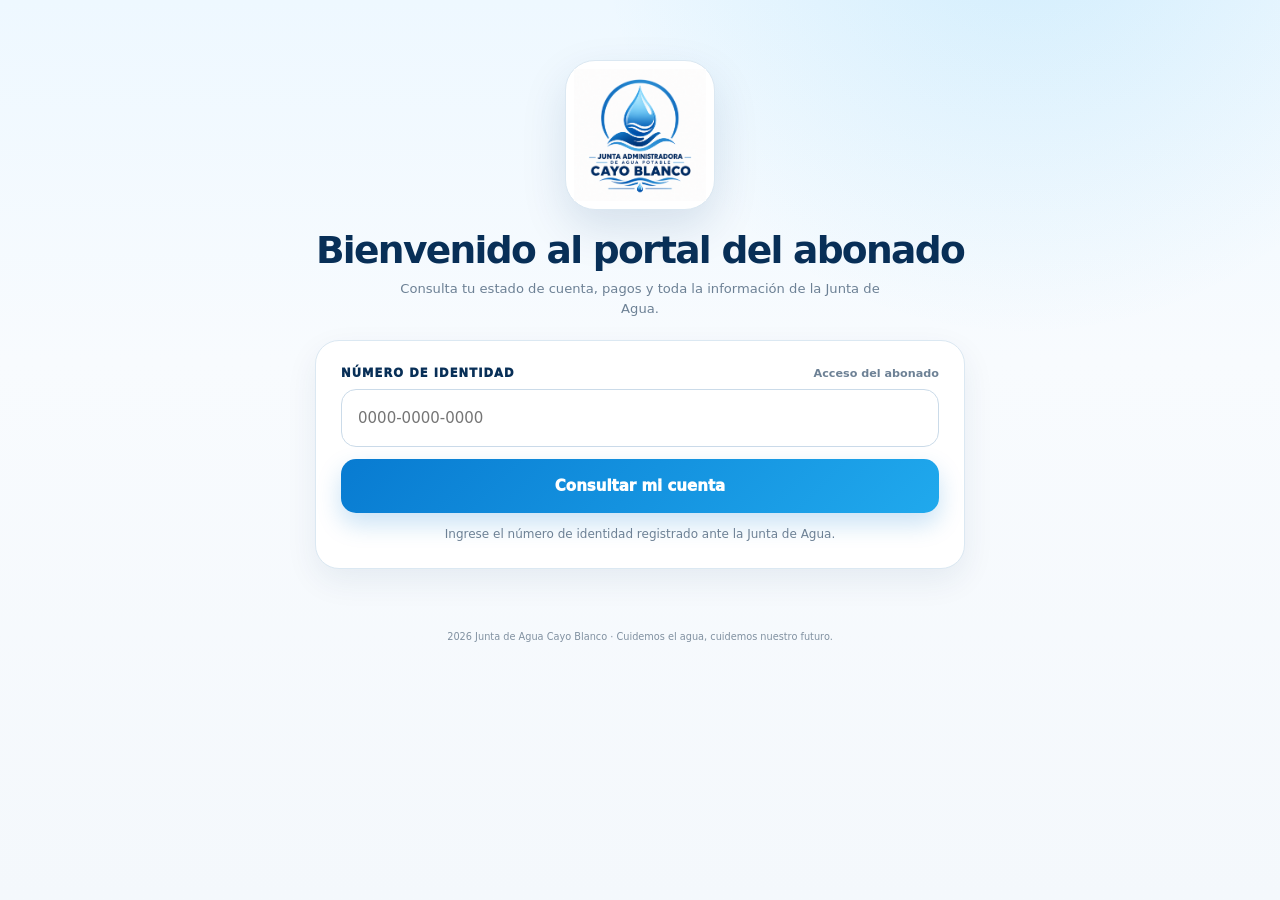
==== index.html @ d53800d5 "Update index.html" ====
<!DOCTYPE html>
<html lang="es">
<head>
<meta charset="UTF-8">
<meta name="viewport" content="width=device-width, initial-scale=1.0">
<title>Junta de Agua Cayo Blanco | Bienvenido al portal del Abonado</title>
  <link rel="icon" type="image/png" href="./favicon-cayo-blanco.png">
<meta name="description" content="Portal del abonado de la Junta de Agua Cayo Blanco">

<link rel="stylesheet" href="styles.css">
</head>
<body>
<div id="menuBackdrop" class="menu-backdrop"></div>
<div class="app">
<aside id="sidebar" class="sidebar">
  <div class="brand">
    <div class="logo"><img src="LOGO.png" alt="Junta de Agua Cayo Blanco"></div>
    <div><strong>JUNTA DE AGUA<br>CAYO BLANCO</strong><small>Portal del Abonado</small></div>
  </div>
  <nav class="nav" aria-label="Navegación">
    <button data-target="inicio" class="active"><span class="nav-icon">🏠</span>Inicio</button>
    <button data-target="pagos"><span class="nav-icon">💧</span>Estado de Cuenta</button>
    <button data-target="comunicados"><span class="nav-icon">📢</span>Comunicados</button>
    <button data-target="suministro"><span class="nav-icon">🚰</span>Suministro</button>
    <button data-target="cortes"><span class="nav-icon">🚱</span>Cortes</button>
    <button data-target="reuniones"><span class="nav-icon">👥</span>Reuniones</button>
    <button data-target="consejos"><span class="nav-icon">💧</span>Consejos</button>
    <button data-target="contactos"><span class="nav-icon">👨‍💻</span>Contactos</button>
  </nav>
  <div class="side-help"><strong>¿Necesitas ayuda?</strong><br>Consulta la información de tu cuenta o comunícate con la Junta de Agua.</div>
  <div class="side-footer">2026 Junta de Agua Cayo Blanco | COA SISTEMS</div>
</aside>

<main class="main">
<div class="content">
  <section id="login" class="login-wrap">
    <div class="login-hero">
      <div class="big-logo"><img src="LOGO.png" alt="Junta Administradora de Agua Potable Cayo Blanco"></div>
      <h1>Bienvenido al portal del abonado</h1>
      <p>Consulta tu estado de cuenta, pagos y toda la información de la Junta de Agua.</p>
    </div>
    <div class="login-card">
      <div class="label"><label for="identidad">Número de identidad</label><span>Acceso del abonado</span></div>
      <input id="identidad" inputmode="tel" autocomplete="off" autocapitalize="off" spellcheck="false" placeholder="0000-0000-0000" maxlength="15">
      <button id="consultar" class="primary" type="button">Consultar mi cuenta</button>
      <div id="loginMsg" class="msg hidden" role="alert"></div>
      <p class="hint">Ingrese el número de identidad registrado ante la Junta de Agua.</p>
    </div>
  </section>

  <section id="panel" class="hidden" aria-live="polite">
  <div class="topbar interior-topbar">
    <button id="menuBtn" class="mobile-menu hidden" aria-label="Mostrar u ocultar menú">☰</button>
    <div class="welcome">
      <img class="header-logo" src="LOGO.png" alt="Junta Administradora de Agua Potable Cayo Blanco">
      <div><h1>Junta de Agua Cayo Blanco</h1><p>Portal del abonado · Información de tu cuenta</p></div>
    </div>
    <button id="salir" class="logout hidden" type="button">Cerrar sesión</button>
  </div>
  <section id="inicio" class="screen active">
    <div class="account">
      <div>
        <div class="profile">
          <div class="avatar">👤</div>
          <div><h2 id="nombre">Abonado</h2><p>Información de tu cuenta</p></div>
        </div>
        <div class="meta">
          <div>Código<strong id="codigo">—</strong></div>
          <div>Identidad<strong id="identidadVista">—</strong></div>
          <div>Dirección<strong id="direccion">—</strong></div>
          <div>Estado<strong><span id="estadoAbonado" class="badge">● ACTIVO</span></strong></div>
        </div>
      </div>
    </div>

    <div class="metrics">
      <div class="metric blue"><div class="icon">💧</div><small>Total pagado</small><strong id="pagadoTotal">L0.00</strong><span id="anioMetric">Este año</span></div>
      <div class="metric green"><div class="icon">🟢</div><small>Mensualidades pagadas</small><strong id="mensualidadesPagadas">L0.00</strong><span id="mesesPagadosTexto">0 meses</span></div>
      <div class="metric orange"><div class="icon">🟠</div><small>Mora pagada</small><strong id="moraPagada">L0.00</strong><span id="mesesMoraTexto">Sin mora</span></div>
      <div class="metric dark"><div class="icon">🔴</div><small>Saldo pendiente</small><strong id="deuda">L0.00</strong><span id="pendienteTexto">Estás al día</span></div>
    </div>

    <div id="status" class="status">
      <div class="left"><div class="status-icon">✓</div><div><div class="eyebrow">Estado de tu cuenta</div><h3 id="estado">AL DÍA</h3><div id="estadoMensaje" style="color:var(--muted);font-size:.78rem;margin-top:4px">Gracias por mantenerte al día con tus pagos.</div></div></div>
      <div class="debt"><small>Saldo pendiente</small><div id="deudaGrande" class="amount">L0.00</div></div>
    </div>

    <section class="meeting-summary">
      <div class="summary-head">
        <div class="summary-title"><div class="summary-icon">📅</div><div><h3>Reuniones asistidas</h3><p>Tu asistencia y multas registradas</p></div></div>
        <button class="outline" data-target="reuniones">Ver detalle</button>
      </div>
      <div class="meeting-stats">
        <div class="meeting-stat"><small>Reuniones</small><strong id="reunionesTotal">0</strong></div>
        <div class="meeting-stat attended"><small>Asistidas</small><strong id="reunionesAsistidas">0</strong></div>
        <div class="meeting-stat fine"><small>Multas</small><strong id="reunionesMultas">L 0.00</strong></div>
      </div>
    </section>

    <section id="pagos" class="card pay-card">
      <div class="card-head">
        <div class="card-title"><div class="ico">📅</div><div><h3>Pagos 2026</h3><p>Detalle de tus pagos mensuales</p></div></div>
        <button class="outline" data-target="historial">Ver historial</button>
      </div>
      <div class="card-body">
        <div id="monthGrid" class="month-grid"></div>
        <div class="legend">
          <span><i style="background:var(--green)"></i>Pagado</span>
          <span><i style="background:var(--orange)"></i>Pagado con mora</span>
          <span><i style="background:var(--red)"></i>Pendiente</span>
          <span><i style="background:var(--gray)"></i>Aún no corresponde</span>
        </div>
      </div>
    </section>

    <section class="quick card">
      <div class="card-head"><div class="card-title"><div class="ico">⚡</div><div><h3>Acciones rápidas</h3><p>Accede directamente a la información</p></div></div></div>
      <div class="card-body"><div class="quick-grid">
        <button data-target="historial"><span class="qico">📋</span>Historial de pagos</button>
        <button data-target="comunicados"><span class="qico">📢</span>Ver comunicados</button>
        <button data-target="suministro"><span class="qico">🚰</span>Próximo suministro</button>
        <button data-target="cortes"><span class="qico">🚱</span>Ver cortes</button>
        <button data-target="reuniones"><span class="qico">👥</span>Próximas reuniones</button>
        <button data-target="trabajo"><span class="qico">🛠️</span>Días de trabajo</button>
        <button data-target="peque"><span class="qico">🏠</span>PEQUE</button>
        <button data-target="contactos"><span class="qico">👨‍💻</span>Contactos</button>
      </div></div>
    </section>

    
  </section>

  <section id="historial" class="screen card section secondary">
    <div class="view-head"><div><h2>Historial de pagos</h2><p>Consulta tus pagos registrados durante el año.</p></div><button class="back-home" data-target="inicio">← Volver al inicio</button></div>
    <div class="card-head"><div class="card-title"><div class="ico">📋</div><div><h3>Historial de pagos</h3><p>Movimientos registrados durante el año</p></div></div></div>
    <div class="card-body"><div id="historialLista" class="list"></div></div>
  </section>

  <section id="comunicados" class="screen card section secondary">
    <div class="view-head"><div><h2>Comunicados</h2><p>Información y avisos importantes de la Junta de Agua.</p></div><button class="back-home" data-target="inicio">← Volver al inicio</button></div>
    <div class="card-head"><div class="card-title"><div class="ico">📢</div><div><h3>Comunicados</h3><p>Información importante</p></div></div></div>
    <div class="card-body"><div id="comunicadosLista" class="list"></div></div>
  </section>

  <section id="suministro" class="screen card section secondary">
    <div class="view-head"><div><h2>Suministro de agua</h2><p>Consulta los horarios publicados.</p></div><button class="back-home" data-target="inicio">← Volver al inicio</button></div>
    <div class="card-head"><div class="card-title"><div class="ico">🚰</div><div><h3>Suministro</h3><p>Horarios publicados</p></div></div></div>
    <div class="card-body"><div id="suministroLista" class="list"></div></div>
  </section>

  <section id="cortes" class="screen card section secondary">
    <div class="view-head"><div><h2>Cortes programados</h2><p>Consulta interrupciones y trabajos programados.</p></div><button class="back-home" data-target="inicio">← Volver al inicio</button></div>
    <div class="card-head"><div class="card-title"><div class="ico">🛠️</div><div><h3>Cortes programados</h3><p>Avisos de interrupciones</p></div></div></div>
    <div class="card-body"><div id="cortesLista" class="list"></div></div>
  </section>

  <section id="reuniones" class="screen card section secondary">
    <div class="view-head"><div><h2>Reuniones</h2><p>Próximas reuniones, asistencia y multas.</p></div><button class="back-home" data-target="inicio">← Volver al inicio</button></div>
    <div class="card-head"><div class="card-title"><div class="ico">👥</div><div><h3>Próximas reuniones</h3><p>Actividades publicadas por la Junta</p></div></div></div>
    <div class="card-body"><div id="reunionesLista" class="list"></div></div>
    <div class="card-head"><div class="card-title"><div class="ico">📅</div><div><h3>Mi asistencia</h3><p>Las casillas marcadas son asistencias; las no marcadas generan L200 de multa.</p></div></div></div>
    <div class="card-body">
      <div id="reunionesDetalleResumen" class="meeting-stats" style="padding:0 0 14px"></div>
      <div id="reunionesAsistenciaLista" class="meeting-detail"></div>
    </div>
  </section>

  <section id="trabajo" class="screen card section secondary">
    <div class="view-head"><div><h2>Días de trabajo</h2><p>Registro de días trabajados y multas.</p></div><button class="back-home" data-target="inicio">← Volver al inicio</button></div>
    <div class="meeting-stats"><div class="meeting-stat"><small>Días</small><strong id="trabajoTotal">0</strong></div><div class="meeting-stat attended"><small>Trabajados</small><strong id="trabajoRealizados">0</strong></div><div class="meeting-stat fine"><small>Multas pendientes</small><strong id="trabajoMultas">L 0.00</strong></div></div>
    <div class="card-head"><div class="card-title"><div class="ico">🛠️</div><div><h3>Mi trabajo</h3><p>Si no trabajó, la multa es L350. Si ya pagó, aparece como PAGADO y no se suma al saldo.</p></div></div></div>
    <div class="card-body"><div id="trabajoDetalleLista" class="meeting-detail"></div></div>
  </section>

  <section id="peque" class="screen card section secondary">
    <div class="view-head"><div><h2>PEQUE</h2><p>Aporte total establecido: L4,500. Plazo de pago: 6 meses.</p></div><button class="back-home" data-target="inicio">← Volver al inicio</button></div>
    <div class="meeting-stats"><div class="meeting-stat"><small>Total</small><strong>L4,500</strong></div><div class="meeting-stat attended"><small>Pagado</small><strong id="pequePagado">L0.00</strong></div><div class="meeting-stat fine"><small>Saldo</small><strong id="pequeSaldo">L4,500.00</strong></div></div>
    <div class="card-head"><div class="card-title"><div class="ico">🏠</div><div><h3 id="pequeEstado">PENDIENTE</h3><p>El saldo del PEQUE se suma al saldo general hasta quedar cancelado.</p></div></div></div>
    <div class="card-body"><div style="height:10px;background:#e8edf2;border-radius:99px;overflow:hidden"><div id="pequeProgress" style="height:100%;width:0%;background:var(--green);transition:width .3s"></div></div><div id="pequePagosLista" class="list" style="margin-top:16px"></div></div>
  </section>

  <section id="consejos" class="screen card section secondary">
    <div class="view-head"><div><h2>Consejos</h2><p>Recomendaciones para cuidar y ahorrar agua.</p></div><button class="back-home" data-target="inicio">← Volver al inicio</button></div>
    <div class="card-head"><div class="card-title"><div class="ico">💧</div><div><h3>Consejos para cuidar el agua</h3><p>Recomendaciones de la Junta</p></div></div></div>
    <div class="card-body"><div id="consejosLista" class="list"></div></div>
  </section>

  <section id="contactos" class="screen card section secondary">
    <div class="view-head">
      <div><h2>Contactos</h2><p>Comunícate con la Junta de Agua cuando necesites ayuda.</p></div>
      <button class="back-home" data-target="inicio">← Volver al inicio</button>
    </div>
    <div class="contact-list">
      <article class="contact-person">
        <div class="contact-person-icon">👨‍💻</div>
        <div class="contact-person-info">
          <div class="contact-role">SOPORTE DE SISTEMAS</div>
          <h3>Cristhian Osorio Acosta</h3>
          <p>Área de Sistemas · Junta de Agua Cayo Blanco</p>
          <div class="contact-number">📱 9677-5363</div>
        </div>
        <div class="contact-person-actions">
          <a class="contact-action call" href="tel:+50496775363">📞 <span>Llamar</span></a>
          <a class="contact-action wa" href="https://wa.me/50496775363" target="_blank" rel="noopener">💬 <span>WhatsApp</span></a>
        </div>
      </article>
      <!-- Aquí podremos agregar los demás contactos después. -->
    </div>
  </section>

</section>

  <footer class="footer">2026 Junta de Agua Cayo Blanco · Cuidemos el agua, cuidemos nuestro futuro.</footer>
</div>
</main>
</div>


<script src="script.js" defer></script>
</body>
</html>
---- styles.css ----
:root{
 --nav:#052e5f;--nav2:#074783;--blue:#087bd1;--blue2:#18a8ee;--sky:#eaf6ff;
 --ink:#082c55;--muted:#6b7f93;--line:#dce9f4;--bg:#f4f8fc;--white:#fff;
 --green:#0caa67;--greenbg:#ebfbf3;--orange:#ff9418;--orangebg:#fff6e8;
 --red:#e63b4e;--redbg:#fff0f2;--gray:#8291a3;--graybg:#f2f5f8;
 --shadow:0 18px 45px rgba(5,55,105,.09);--soft:0 8px 24px rgba(5,55,105,.06)
}
*{box-sizing:border-box}
html{scroll-behavior:smooth}
body{
 margin:0;background:
 radial-gradient(circle at 80% -10%,rgba(24,168,238,.13),transparent 30%),
 linear-gradient(180deg,#eef8ff 0,#f8fbfe 360px,var(--bg) 100%);
 color:var(--ink);font-family:Inter,ui-sans-serif,system-ui,-apple-system,BlinkMacSystemFont,"Segoe UI",sans-serif;
 min-height:100vh
}
button,input{font:inherit}button{cursor:pointer}
.hidden{display:none!important}
#menuBtn:not(.hidden){display:grid;place-items:center}
.app{display:flex;min-height:100vh}
.sidebar{
 width:250px;flex:0 0 250px;position:sticky;top:0;height:100vh;overflow:hidden;
 display:none;
 color:#fff;background:
 radial-gradient(circle at 10% 5%,rgba(24,168,238,.32),transparent 28%),
 linear-gradient(180deg,#073e78 0,#052d5b 62%,#041f42 100%);
 padding:22px 15px;box-shadow:10px 0 35px rgba(2,31,63,.12)
}
.brand{display:flex;align-items:center;gap:12px;padding:4px 10px 25px}
.logo{width:49px;height:49px;border-radius:16px;background:#fff;color:var(--blue);display:grid;place-items:center;font-size:25px;box-shadow:0 10px 25px rgba(0,0,0,.15)}
.brand strong{display:block;font-size:.9rem;letter-spacing:.035em}
.brand small{display:block;margin-top:3px;color:#b9dbf6;font-size:.7rem}
.nav{display:grid;gap:6px}
.nav button{
 border:0;background:transparent;color:#d9ecfb;text-align:left;width:100%;min-height:48px;
 border-radius:14px;padding:0 14px;font-weight:800;display:flex;align-items:center;gap:12px;transition:.18s
}
.nav button:hover,.nav button.active{background:linear-gradient(90deg,#0c84df,#0871bf);color:#fff;box-shadow:0 8px 18px rgba(0,0,0,.12)}
.nav-icon{width:24px;text-align:center;font-size:18px}
.side-help{position:absolute;left:15px;right:15px;bottom:70px;padding:14px;border-radius:16px;background:rgba(255,255,255,.08);color:#dcefff;font-size:.76rem;line-height:1.5}
.side-footer{position:absolute;bottom:18px;left:0;right:0;text-align:center;color:#8db6d8;font-size:.65rem}
.main{flex:1;min-width:0}
.sidebar.opened{display:block}
.screen{display:none!important;animation:viewIn .22s ease}
.screen.active{display:block!important}
@keyframes viewIn{from{opacity:0;transform:translateY(5px)}to{opacity:1;transform:none}}
.view-head{display:flex;align-items:center;justify-content:space-between;gap:12px;margin-bottom:14px}
.view-head h2{margin:0;font-size:1.25rem;letter-spacing:-.035em}
.view-head p{margin:4px 0 0;color:var(--muted);font-size:.74rem}
.back-home{border:1px solid #cfe0ee;background:#fff;color:var(--nav);border-radius:11px;padding:9px 12px;font-size:.72rem;font-weight:950}

.content{width:min(1180px,calc(100% - 36px));margin:auto;padding:22px 0 35px}
.topbar{display:flex;align-items:center;justify-content:space-between;gap:15px;margin-bottom:18px}
.mobile-menu{display:grid;place-items:center;border:0;background:#fff;color:var(--nav);width:46px;height:46px;border-radius:14px;box-shadow:var(--soft);font-size:20px}
.welcome{display:flex;align-items:center;gap:12px}
.welcome-dot{width:44px;height:44px;border-radius:14px;background:linear-gradient(135deg,#dff4ff,#fff);display:grid;place-items:center;font-size:21px}
.welcome h1{font-size:1.12rem;margin:0;letter-spacing:-.025em}
.welcome p{margin:3px 0 0;color:var(--muted);font-size:.76rem}
.logout{border:1px solid #cfe0ee;background:#fff;color:var(--nav);border-radius:13px;min-height:44px;padding:0 15px;font-weight:900;box-shadow:var(--soft)}
.login-wrap{max-width:600px;margin:55px auto}
.login-hero{text-align:center;margin-bottom:20px}
.login-hero .big-logo{width:78px;height:78px;border-radius:24px;margin:auto;display:grid;place-items:center;background:linear-gradient(145deg,var(--blue2),var(--blue));color:#fff;font-size:39px;box-shadow:0 15px 30px rgba(8,123,209,.25)}
.login-hero h1{font-size:clamp(2rem,5vw,3rem);letter-spacing:-.06em;margin:17px 0 8px}
.login-hero p{color:var(--muted);margin:0;line-height:1.5}
.login-card{background:#fff;border:1px solid var(--line);border-radius:26px;padding:27px;box-shadow:var(--shadow)}
.label{display:flex;justify-content:space-between;align-items:center;margin-bottom:9px}
label{font-size:.72rem;text-transform:uppercase;letter-spacing:.09em;font-weight:950}
.label span{color:var(--muted);font-size:.7rem;font-weight:800}
input{width:100%;height:58px;border:1px solid #cbdbe9;border-radius:15px;padding:0 16px;color:var(--ink);outline:0;background:#fff}
input:focus{border-color:var(--blue);box-shadow:0 0 0 4px rgba(8,123,209,.11)}
.primary{width:100%;border:0;border-radius:15px;min-height:54px;margin-top:12px;color:#fff;font-weight:950;background:linear-gradient(135deg,var(--blue),var(--blue2));box-shadow:0 11px 24px rgba(8,123,209,.22)}
.primary:disabled{opacity:.65;cursor:wait}
.hint{color:var(--muted);font-size:.75rem;text-align:center;line-height:1.5;margin:12px 0 0}
.msg{margin-top:12px;padding:12px 14px;border-radius:13px;font-size:.84rem}
.msg.error{background:var(--redbg);color:var(--red)}
.account{display:block;padding:20px 22px;border-radius:22px;background:#fff;border:1px solid var(--line);box-shadow:var(--soft);margin-bottom:14px}
.account > div:first-child{min-width:0}
.account .profile{min-width:0}
.account .meta{display:grid;grid-template-columns:repeat(4,minmax(0,1fr));align-items:start;gap:12px 22px;margin:16px 0 0;padding-top:14px;border-top:1px solid #edf2f6}
.account .meta > div{min-width:0}
.account .meta strong{white-space:nowrap;overflow:hidden;text-overflow:ellipsis}
.profile{display:flex;align-items:center;gap:14px}
.avatar{width:60px;height:60px;border-radius:19px;background:linear-gradient(145deg,#dff4ff,#bfe8ff);color:var(--blue);display:grid;place-items:center;font-size:28px}
.profile h2{margin:0;font-size:1.35rem;letter-spacing:-.035em}
.profile p{margin:4px 0 0;color:var(--muted);font-size:.78rem}
.meta{display:flex;align-items:center;gap:22px;margin-left:74px;margin-top:-13px;color:var(--muted);font-size:.73rem}
.meta strong{display:block;color:var(--ink);font-size:.8rem;margin-top:2px}
.badge{display:inline-flex;align-items:center;gap:6px;border-radius:999px;padding:7px 11px;background:var(--greenbg);color:#087c4d;font-size:.72rem;font-weight:950}
.account .logout{align-self:center}
.metrics{display:grid;grid-template-columns:repeat(4,1fr);gap:12px;margin-bottom:14px}
.metric{position:relative;overflow:hidden;padding:19px;border-radius:19px;color:#fff;box-shadow:var(--soft);min-height:118px}
.metric.blue{background:linear-gradient(135deg,#0874c6,#14a1e6)}
.metric.green{background:linear-gradient(135deg,#07945b,#17bf7b)}
.metric.orange{background:linear-gradient(135deg,#ee8510,#ffad35)}
.metric.dark{background:linear-gradient(135deg,#07519a,#087bd1)}
.metric:after{content:"";position:absolute;width:95px;height:95px;border-radius:50%;right:-25px;top:-30px;background:rgba(255,255,255,.11)}
.metric .icon{font-size:22px;margin-bottom:10px}
.metric small{display:block;opacity:.88;font-size:.68rem;font-weight:850;text-transform:uppercase;letter-spacing:.07em}
.metric strong{display:block;font-size:1.55rem;letter-spacing:-.045em;margin-top:3px}
.metric span{display:block;font-size:.68rem;margin-top:4px;opacity:.9}
.status{display:flex;align-items:center;justify-content:space-between;gap:18px;padding:22px 25px;margin-bottom:14px;border-radius:22px;border:1px solid #cce7f8;background:linear-gradient(105deg,#edf9ff,#fff);box-shadow:var(--soft);overflow:hidden;position:relative}
.status:after{content:"〰";position:absolute;right:20px;bottom:-27px;font-size:100px;color:rgba(8,123,209,.07);transform:rotate(-7deg)}
.status.pending{border-color:#f1cbd1;background:linear-gradient(105deg,#fff3f5,#fff)}
.status .left{display:flex;align-items:center;gap:15px;position:relative;z-index:1}
.status-icon{width:58px;height:58px;border-radius:18px;background:#dff3ff;color:var(--blue);display:grid;place-items:center;font-size:27px}
.status.pending .status-icon{background:var(--redbg);color:var(--red)}
.status .eyebrow{font-size:.67rem;color:var(--muted);font-weight:900;text-transform:uppercase;letter-spacing:.1em}
.status h3{margin:4px 0 0;font-size:1.55rem;letter-spacing:-.04em}
.status.pending h3{color:var(--red)}
.status .debt{position:relative;z-index:1;text-align:right}
.status .debt small{display:block;color:var(--muted);font-size:.67rem;font-weight:900;text-transform:uppercase}
.status .amount{font-size:2rem;font-weight:950;letter-spacing:-.06em}
.card{background:#fff;border:1px solid var(--line);border-radius:20px;box-shadow:var(--soft);overflow:hidden}
.card-head{display:flex;align-items:center;justify-content:space-between;gap:12px;padding:18px 20px;border-bottom:1px solid #edf2f6}
.card-title{display:flex;align-items:center;gap:10px}
.card-title .ico{width:37px;height:37px;border-radius:12px;background:var(--sky);color:var(--blue);display:grid;place-items:center}
.card-title h3{margin:0;font-size:1rem}
.card-title p{margin:3px 0 0;color:var(--muted);font-size:.7rem}
.outline{border:1px solid #bcd7ea;background:#fff;color:var(--blue);border-radius:11px;padding:9px 12px;font-size:.72rem;font-weight:950}
.card-body{padding:18px 20px}
.pay-card{margin-bottom:14px}
.month-grid{display:grid;grid-template-columns:repeat(6,1fr);gap:9px}
.month-card{min-height:125px;border:1px solid var(--line);border-radius:16px;padding:13px 10px;text-align:center;background:#fafcfe;display:flex;flex-direction:column;justify-content:center;align-items:center;position:relative}
.month-card .m-name{font-size:.67rem;font-weight:950;letter-spacing:.07em}
.month-card .circle{width:31px;height:31px;border-radius:50%;display:grid;place-items:center;margin:8px 0 7px;font-weight:950}
.month-card .m-state{font-size:.65rem;font-weight:900}
.month-card .m-amount{font-size:1rem;font-weight:950;margin-top:3px}
.month-card.paid{background:var(--greenbg);border-color:#bce7d2;color:#08774b}
.month-card.paid .circle{background:var(--green);color:#fff}
.month-card.late{background:var(--orangebg);border-color:#f3d3a0;color:#b15e00}
.month-card.late .circle{background:var(--orange);color:#fff}
.month-card.pending{background:var(--redbg);border-color:#f1cbd1;color:#b4233a}
.month-card.pending .circle{background:var(--red);color:#fff}
.month-card.future{background:var(--graybg);border-color:#dfe5eb;color:#607086}
.month-card.future .circle{background:#8492a5;color:#fff}
.legend{display:flex;justify-content:center;gap:18px;flex-wrap:wrap;padding-top:15px;color:#607086;font-size:.68rem;font-weight:800}
.legend i{display:inline-block;width:9px;height:9px;border-radius:50%;margin-right:5px}
.layout{display:grid;grid-template-columns:1fr 1fr;gap:14px}
.section{min-width:0}.screen.card{width:100%;min-height:260px}
.section-wide{grid-column:1/-1}
.list{display:grid;gap:8px}
.item{padding:12px;border:1px solid #e8eff5;border-radius:13px;background:#fbfdff}
.item-title{font-size:.82rem;font-weight:950}
.item-date{font-size:.67rem;color:var(--muted);font-weight:850;margin:3px 0 5px}
.item-text{font-size:.76rem;color:#52677c;line-height:1.5}
.empty{margin:0;color:var(--muted);font-size:.78rem}
.quick{margin:14px 0}
.quick-grid{display:grid;grid-template-columns:repeat(5,1fr);gap:9px}
.quick button{min-height:70px;border:1px solid #d5e4ef;background:#fff;border-radius:15px;color:var(--nav);font-weight:900;font-size:.72rem;box-shadow:var(--soft);transition:.18s}
.quick button:hover{transform:translateY(-2px);border-color:#8fc5e9;box-shadow:0 12px 25px rgba(5,80,140,.1)}
.quick .qico{display:block;font-size:20px;margin-bottom:5px}
.footer{text-align:center;color:#8191a1;font-size:.68rem;padding:8px 0 28px}
@media(max-width:980px){
 .sidebar{width:215px;flex-basis:215px}.metrics{grid-template-columns:repeat(2,1fr)}.month-grid{grid-template-columns:repeat(4,1fr)}
 .quick-grid{grid-template-columns:repeat(3,1fr)}.account .logout{justify-self:start}.account .meta{grid-template-columns:repeat(2,minmax(0,1fr));margin-left:0;margin-top:16px}
}
@media(max-width:720px){
 .app{display:block}.sidebar{position:fixed;z-index:30;left:-270px;top:0;width:250px;height:100vh;transition:.22s}
 .sidebar.opened{display:block}.sidebar.opened.open{left:0}.mobile-menu{display:grid;place-items:center}.content{width:min(100% - 18px,1180px);padding-top:13px}
 .topbar{align-items:center}.welcome-dot{display:none}.welcome h1{font-size:1rem}
 .account{padding:17px}.metrics{grid-template-columns:1fr 1fr;gap:8px}.metric{min-height:110px;padding:15px}
 .status{align-items:flex-start;flex-direction:column}.status .debt{text-align:left}
 .month-grid{grid-template-columns:repeat(3,1fr)}.layout{grid-template-columns:1fr}.section-wide{grid-column:auto}
 .quick-grid{grid-template-columns:repeat(2,1fr)}.quick button{min-height:65px}
}
@media(max-width:430px){
 .metrics{grid-template-columns:1fr 1fr}.metric strong{font-size:1.28rem}
 .month-grid{grid-template-columns:repeat(2,1fr)}.profile{align-items:flex-start}.meta{display:grid;grid-template-columns:1fr 1fr;gap:8px}
 .account .logout{width:100%}.quick-grid{grid-template-columns:1fr 1fr}
}
.menu-backdrop{display:none}
@media(max-width:720px){
 .menu-backdrop{position:fixed;z-index:25;inset:0;background:rgba(2,28,55,.38);backdrop-filter:blur(2px)}
 .menu-backdrop.show{display:block}
}



#panel{width:100%}
.screen{display:none!important}
.screen.active{display:block!important}
#inicio.screen.active{display:block!important}
.secondary{min-height:260px;width:100%}
.menu-toggle-icon{font-size:20px;line-height:1}



/* ===== REFINAMIENTO VISUAL V5 ===== */
:root{
  --nav:#063766;
  --nav2:#07508f;
  --blue:#087bd1;
  --blue2:#20a9ed;
  --ink:#082f57;
  --muted:#6d8195;
  --line:#dbe8f2;
  --bg:#f4f8fc;
  --radius:18px;
  --shadow:0 12px 32px rgba(4,55,100,.075);
  --soft:0 5px 18px rgba(4,55,100,.055);
}

body{
  font-size:15px;
  overflow-x:hidden;
}

.sidebar{
  width:232px;
  flex-basis:232px;
  padding:20px 13px;
}

.brand{
  padding:2px 10px 22px;
  gap:10px;
}
.logo{
  width:46px;
  height:46px;
  border-radius:14px;
  font-size:22px;
}
.brand strong{font-size:.82rem;line-height:1.12}
.brand small{font-size:.68rem}

.nav{gap:4px}
.nav button{
  min-height:45px;
  border-radius:12px;
  padding:0 12px;
  font-size:.83rem;
}
.nav-icon{font-size:16px;width:23px}

.side-help{
  left:13px;
  right:13px;
  bottom:63px;
  padding:12px 13px;
  border-radius:14px;
  font-size:.71rem;
}

.content{
  width:min(1160px,calc(100% - 40px));
  padding:18px 0 28px;
}

.topbar{
  min-height:46px;
  margin-bottom:14px;
}
.welcome{
  gap:10px;
}
.welcome-dot{
  width:40px;
  height:40px;
  border-radius:12px;
  font-size:18px;
}
.welcome h1{font-size:1.02rem}
.welcome p{font-size:.71rem}
.logout{
  min-height:40px;
  padding:0 13px;
  font-size:.73rem;
}

.account{
  gap:12px;
  padding:17px 19px;
  border-radius:18px;
  margin-bottom:11px;
}
.profile{gap:11px}
.avatar{
  width:53px;
  height:53px;
  border-radius:16px;
  font-size:24px;
}
.profile h2{font-size:1.17rem}
.profile p{font-size:.72rem}
.meta{
  margin-left:64px;
  margin-top:-8px;
  gap:17px;
  font-size:.67rem;
}
.meta strong{font-size:.75rem}

.metrics{
  gap:10px;
  margin-bottom:11px;
}
.metric{
  min-height:104px;
  padding:15px 16px;
  border-radius:17px;
}
.metric .icon{font-size:19px;margin-bottom:8px}
.metric small{font-size:.61rem}
.metric strong{font-size:1.34rem}
.metric span{font-size:.63rem}

.status{
  padding:17px 20px;
  border-radius:18px;
  margin-bottom:11px;
}
.status .left{gap:12px}
.status-icon{
  width:49px;
  height:49px;
  border-radius:15px;
  font-size:23px;
}
.status h3{font-size:1.35rem}
.status .amount{font-size:1.7rem}
.status .eyebrow{font-size:.61rem}
.status #estadoMensaje{font-size:.71rem!important}

.card{
  border-radius:18px;
}
.card-head{
  padding:14px 17px;
}
.card-body{
  padding:15px 17px;
}
.card-title{gap:9px}
.card-title .ico{
  width:34px;
  height:34px;
  border-radius:10px;
}
.card-title h3{font-size:.88rem}
.card-title p{font-size:.64rem}
.outline,.back-home{
  padding:8px 10px;
  font-size:.66rem;
}

.pay-card{
  margin-bottom:11px;
}
.month-grid{
  gap:8px;
}
.month-card{
  min-height:108px;
  padding:10px 7px;
  border-radius:13px;
}
.month-card .m-name{font-size:.61rem}
.month-card .circle{
  width:28px;
  height:28px;
  margin:6px 0 6px;
  font-size:.75rem;
}
.month-card .m-state{font-size:.57rem}
.month-card .m-amount{font-size:.9rem}
.legend{
  gap:12px;
  padding-top:12px;
  font-size:.61rem;
}

.quick{
  margin:11px 0;
}
.quick-grid{
  gap:8px;
}
.quick button{
  min-height:62px;
  border-radius:13px;
  font-size:.66rem;
}
.quick .qico{
  font-size:18px;
  margin-bottom:4px;
}

.secondary{
  border-radius:18px;
  min-height:230px;
}
.view-head{
  padding:16px 17px 0;
  margin-bottom:12px;
}
.view-head h2{font-size:1.1rem}
.view-head p{font-size:.68rem}
.secondary>.card-head{
  border-top:1px solid #edf2f6;
}

.item{
  padding:11px;
  border-radius:12px;
}
.item-title{font-size:.76rem}
.item-date{font-size:.62rem}
.item-text{font-size:.69rem}

.footer{
  font-size:.61rem;
  padding:7px 0 20px;
}

/* Desktop: keep the application compact and balanced. */
@media(min-width:981px){
  .metrics{grid-template-columns:repeat(4,1fr)}
  .month-grid{grid-template-columns:repeat(6,1fr)}
}

/* Tablet */
@media(max-width:980px){
  .sidebar{width:220px;flex-basis:220px}
  .content{width:min(100% - 30px,1100px)}
  .month-grid{grid-template-columns:repeat(4,1fr)}
}

/* Phones */
@media(max-width:720px){
  .content{
    width:calc(100% - 20px);
    padding:11px 0 22px;
  }
  .topbar{
    margin-bottom:10px;
    gap:8px;
  }
  .welcome-dot{display:none}
  .welcome h1{font-size:.92rem}
  .welcome p{font-size:.65rem}
  .logout{
    min-height:37px;
    padding:0 10px;
    font-size:.64rem;
  }
  .account{
    padding:14px;
    border-radius:16px;
  }
  .profile h2{font-size:1rem}
  .meta{
    margin-left:0;
    margin-top:9px;
    display:grid;
    grid-template-columns:repeat(2,minmax(0,1fr));
    gap:7px 13px;
  }
  .metrics{
    grid-template-columns:repeat(2,minmax(0,1fr));
    gap:8px;
  }
  .metric{
    min-height:96px;
    padding:13px;
  }
  .metric strong{font-size:1.12rem}
  .status{
    padding:14px;
    border-radius:16px;
    align-items:flex-start;
    flex-direction:row;
  }
  .status .left{min-width:0}
  .status .debt{
    text-align:right;
    margin-left:auto;
  }
  .status h3{font-size:1.12rem}
  .status .amount{font-size:1.35rem}
  .status #estadoMensaje{font-size:.64rem!important}
  .card-head{
    padding:12px 13px;
  }
  .card-body{
    padding:13px;
  }
  .month-grid{
    grid-template-columns:repeat(4,1fr);
    gap:7px;
  }
  .month-card{
    min-height:98px;
    padding:8px 5px;
  }
  .month-card .m-name{font-size:.56rem}
  .month-card .circle{
    width:25px;height:25px;margin:5px 0;
  }
  .month-card .m-state{font-size:.52rem;line-height:1.15}
  .month-card .m-amount{font-size:.78rem}
  .legend{
    gap:8px 11px;
    justify-content:flex-start;
    font-size:.56rem;
  }
  .quick-grid{
    grid-template-columns:repeat(2,minmax(0,1fr));
  }
  .quick button{min-height:59px}
  .secondary{
    width:100%;
  }
  .view-head{
    padding:14px 13px 0;
  }
  .view-head h2{font-size:1rem}
  .view-head p{font-size:.63rem}
  .back-home{font-size:.6rem;padding:7px 9px}
}

/* Very small phones */
@media(max-width:430px){
  .content{width:calc(100% - 14px)}
  .topbar{align-items:flex-start}
  .welcome h1{font-size:.86rem}
  .logout{font-size:.58rem}
  .account{padding:12px}
  .avatar{width:46px;height:46px;font-size:21px}
  .profile h2{font-size:.91rem}
  .profile p{font-size:.62rem}
  .meta{font-size:.59rem}
  .meta strong{font-size:.67rem}
  .metric{min-height:91px;padding:11px}
  .metric small{font-size:.54rem}
  .metric strong{font-size:1rem}
  .metric span{font-size:.56rem}
  .status{
    gap:8px;
  }
  .status-icon{width:42px;height:42px;font-size:20px}
  .status h3{font-size:1rem}
  .status .amount{font-size:1.12rem}
  .status .eyebrow{font-size:.52rem}
  .month-grid{grid-template-columns:repeat(3,1fr)}
  .month-card{min-height:100px}
  .month-card .m-name{font-size:.58rem}
  .month-card .m-state{font-size:.52rem}
  .month-card .m-amount{font-size:.8rem}
  .quick-grid{gap:7px}
  .quick button{font-size:.6rem}
}



/* Corrección V6: el adorno de onda no debe cruzar el saldo */
.status:after{display:none!important}

@media(max-width:720px){
  .status{
    display:flex;
    flex-direction:column;
    align-items:stretch;
    gap:12px;
  }
  .status .left{
    width:100%;
  }
  .status .debt{
    width:100%;
    margin-left:0;
    padding-top:10px;
    border-top:1px solid rgba(8,47,87,.08);
    text-align:left!important;
  }
  .status .debt small{
    margin-bottom:2px;
  }
  .status .amount{
    font-size:1.55rem;
  }
}
@media(max-width:430px){
  .status{padding:13px}
  .status .amount{font-size:1.35rem}
}



/* ===== CONTACTO + ANTI-ZOOM V7 ===== */
.contact-card{
  margin:12px 0 0;
  padding:18px 19px;
  display:grid;
  grid-template-columns:auto 1fr auto;
  align-items:center;
  gap:15px;
  background:linear-gradient(135deg,#063b70,#0878c9);
  color:#fff;
  border-radius:18px;
  box-shadow:0 12px 30px rgba(4,67,120,.13);
}
.contact-icon{
  width:52px;height:52px;border-radius:16px;
  display:grid;place-items:center;
  background:rgba(255,255,255,.14);
  font-size:24px;
}
.contact-kicker{
  font-size:.58rem;font-weight:950;letter-spacing:.12em;
  color:#bce5ff;margin-bottom:4px;
}
.contact-main h3{
  margin:0;font-size:.98rem;letter-spacing:-.02em;
}
.contact-main p{
  margin:4px 0 0;color:#d9efff;font-size:.68rem;line-height:1.45;
}
.contact-actions{
  display:flex;gap:8px;
}
.contact-btn{
  min-width:126px;
  padding:10px 12px;
  border-radius:12px;
  text-decoration:none;
  display:flex;flex-direction:column;align-items:center;
  font-size:.7rem;font-weight:950;
  transition:.18s;
}
.contact-btn span{
  font-size:.58rem;font-weight:800;margin-top:2px;opacity:.9;
}
.contact-btn.call{
  color:#063766;background:#fff;
}
.contact-btn.whatsapp{
  color:#fff;background:#0bb56b;
}
.contact-btn:hover{transform:translateY(-1px)}

@media(max-width:720px){
  /* iOS Safari zooms focused form fields below 16px. Keep the input at 16px. */
  input{
    font-size:16px!important;
    min-height:56px;
  }
  .contact-card{
    grid-template-columns:auto 1fr;
    gap:11px;
    padding:15px;
    border-radius:16px;
  }
  .contact-icon{
    width:45px;height:45px;border-radius:13px;font-size:21px;
  }
  .contact-main h3{font-size:.86rem}
  .contact-main p{font-size:.62rem}
  .contact-actions{
    grid-column:1/-1;
    display:grid;
    grid-template-columns:1fr 1fr;
    gap:7px;
  }
  .contact-btn{
    min-width:0;
    min-height:48px;
    padding:8px;
    font-size:.66rem;
  }
}
@media(max-width:430px){
  input{font-size:16px!important}
  .contact-card{padding:13px}
  .contact-actions{grid-template-columns:1fr 1fr}
  .contact-btn{font-size:.61rem}
  .contact-btn span{font-size:.52rem}
}



/* ===== PANTALLA DE CONTACTOS V8 ===== */
.contact-list{
  padding:0 18px 20px;
  display:grid;
  gap:10px;
}
.contact-person{
  display:grid;
  grid-template-columns:auto 1fr auto;
  align-items:center;
  gap:14px;
  padding:16px;
  border:1px solid var(--line);
  border-radius:17px;
  background:linear-gradient(135deg,#fff,#f8fbfe);
  box-shadow:var(--soft);
}
.contact-person-icon{
  width:52px;height:52px;border-radius:16px;
  display:grid;place-items:center;
  background:#e5f4ff;color:var(--blue);
  font-size:23px;
}
.contact-role{
  font-size:.57rem;font-weight:950;letter-spacing:.11em;color:var(--blue);
}
.contact-person-info h3{
  margin:3px 0 2px;font-size:.96rem;letter-spacing:-.02em;
}
.contact-person-info p{
  margin:0;color:var(--muted);font-size:.68rem;
}
.contact-number{
  margin-top:6px;font-size:.7rem;font-weight:900;color:var(--ink);
}
.contact-person-actions{
  display:flex;gap:7px;
}
.contact-action{
  min-width:88px;min-height:43px;
  display:flex;align-items:center;justify-content:center;gap:5px;
  border-radius:11px;text-decoration:none;font-size:.68rem;font-weight:950;
}
.contact-action.call{background:#eaf5ff;color:#0868ac}
.contact-action.wa{background:#eafbf3;color:#07804d}

@media(max-width:720px){
  .contact-list{padding:0 13px 15px}
  .contact-person{
    grid-template-columns:auto 1fr;
    gap:10px;
    padding:13px;
  }
  .contact-person-icon{width:45px;height:45px;border-radius:13px;font-size:20px}
  .contact-person-info h3{font-size:.84rem}
  .contact-person-info p{font-size:.61rem}
  .contact-number{font-size:.65rem}
  .contact-person-actions{
    grid-column:1/-1;
    display:grid;
    grid-template-columns:1fr 1fr;
    gap:7px;
  }
  .contact-action{min-height:45px;font-size:.65rem}
}



/* ===== LISTAS Y TEXTOS LARGOS V9 ===== */
#comunicadosLista, #suministroLista, #cortesLista, #reunionesLista, #consejosLista,
#historialLista {
  width: 100%;
  min-width: 0;
}
#comunicadosLista > *, #suministroLista > *, #cortesLista > *,
#reunionesLista > *, #consejosLista > *, #historialLista > * {
  min-width: 0;
  max-height: none !important;
  overflow: visible !important;
}
#comunicadosLista p, #comunicadosLista div, #suministroLista p, #suministroLista div,
#cortesLista p, #cortesLista div, #reunionesLista p, #reunionesLista div,
#consejosLista p, #consejosLista div, #historialLista p, #historialLista div {
  white-space: normal !important;
  overflow-wrap: anywhere;
  word-break: break-word;
}



/* ===== IDENTIDAD VISUAL V10 ===== */
.logo{
  overflow:hidden;
  padding:5px;
  background:#fff;
}
.logo img{
  width:100%;height:100%;display:block;object-fit:contain;
}
.interior-topbar{
  margin-bottom:18px;
}
.header-logo{
  width:54px;height:54px;object-fit:contain;
  border-radius:14px;background:#fff;
  padding:3px;
  border:1px solid #dbe8f2;
  box-shadow:var(--soft);
  flex:0 0 54px;
}
.login-wrap{
  max-width:650px;
  margin:42px auto 55px;
}
.login-hero{
  margin-bottom:22px;
}
.login-hero .big-logo{
  width:150px;height:150px;
  border-radius:30px;
  padding:8px;
  background:#fff;
  border:1px solid var(--line);
  box-shadow:0 18px 45px rgba(5,55,105,.13);
}
.login-hero .big-logo img{
  width:100%;height:100%;
  object-fit:contain;
  display:block;
}
.login-hero h1{
  font-size:clamp(1.65rem,4vw,2.35rem);
  letter-spacing:-.045em;
  margin:18px 0 7px;
}
.login-hero p{
  max-width:510px;
  margin:0 auto;
  font-size:.82rem;
}
.login-card{
  border-radius:24px;
  padding:25px;
}
@media(max-width:720px){
  .account{padding:17px}
  .account .meta{grid-template-columns:1fr 1fr;gap:12px;margin-top:14px;padding-top:12px}
  .profile h2{font-size:1.12rem}
  .content{width:min(100% - 24px,1180px);padding-top:14px}
  .login-wrap{margin:24px auto 40px}
  .login-hero .big-logo{width:125px;height:125px;border-radius:26px}
  .login-card{padding:20px;border-radius:20px}
  .header-logo{width:46px;height:46px;flex-basis:46px}
  .welcome{gap:9px}
  .welcome h1{font-size:.92rem}
  .welcome p{font-size:.64rem}
}



/* ===== ESTADO DEL ABONADO V11 ===== */
.badge.status-active{
  background:#e9f9f1;
  color:#087a4b;
  border:1px solid #bce8d2;
}
.badge.status-inactive{
  background:#fff0f2;
  color:#c52840;
  border:1px solid #f2c4cb;
}



.badge.status-inactive{
  background:#fff0f2 !important;
  color:#c52840 !important;
  border:1px solid #f2c4cb !important;
}
.badge.status-active{
  background:#e9f9f1 !important;
  color:#087a4b !important;
  border:1px solid #bce8d2 !important;
}
#estadoAbonado.status-active{background:#dcfce7!important;color:#15803d!important;border:2px solid #86efac!important}
#estadoAbonado.status-inactive{background:#fee2e2!important;color:#dc2626!important;border:2px solid #fca5a5!important}



/* ===== REUNIONES Y MULTAS ===== */
.meeting-summary{margin:14px 0;background:linear-gradient(135deg,#eef8ff,#ffffff);border:1px solid #cfe5f5;border-radius:20px;box-shadow:var(--soft);overflow:hidden}
.meeting-summary .summary-head{display:flex;align-items:center;justify-content:space-between;gap:12px;padding:17px 20px;border-bottom:1px solid #e7f0f6}
.meeting-summary .summary-title{display:flex;align-items:center;gap:11px}
.meeting-summary .summary-icon{width:40px;height:40px;border-radius:13px;background:#dff3ff;color:var(--blue);display:grid;place-items:center;font-size:20px}
.meeting-summary h3{margin:0;font-size:1rem}
.meeting-summary p{margin:3px 0 0;color:var(--muted);font-size:.7rem}
.meeting-stats{display:grid;grid-template-columns:repeat(3,1fr);gap:10px;padding:14px 20px 18px}
.meeting-stat{border:1px solid #dceaf4;background:#fff;border-radius:14px;padding:12px;text-align:center}
.meeting-stat small{display:block;color:var(--muted);font-size:.64rem;font-weight:900;text-transform:uppercase;letter-spacing:.05em}
.meeting-stat strong{display:block;margin-top:4px;font-size:1.25rem}
.meeting-stat.attended strong{color:var(--green)}
.meeting-stat.absent strong,.meeting-stat.fine strong{color:var(--red)}
.meeting-detail{display:grid;gap:9px}
.meeting-row{display:grid;grid-template-columns:1fr auto;gap:12px;align-items:center;padding:13px;border:1px solid #e5edf4;border-radius:14px;background:#fbfdff}
.meeting-date{font-weight:950;font-size:.8rem}
.meeting-status{font-size:.68rem;font-weight:950;margin-top:4px}
.meeting-status.yes{color:#087c4d}.meeting-status.no{color:var(--red)}
.meeting-fine{font-weight:950;color:var(--red);text-align:right;white-space:nowrap}
.item-text,.item-title,.item-date{white-space:normal!important;overflow:visible!important;text-overflow:clip!important;overflow-wrap:anywhere;word-break:normal}
@media(max-width:600px){.meeting-stats{grid-template-columns:1fr 1fr}.meeting-stat.fine{grid-column:1/-1}.meeting-row{grid-template-columns:1fr}.meeting-fine{text-align:left}}

/* Centrado del encabezado de acceso en celulares */
@media(max-width:720px){
  .login-hero{
    text-align:center;
    display:flex;
    flex-direction:column;
    align-items:center;
  }
  .login-hero h1,.login-hero p{text-align:center;}
  .login-hero .big-logo{margin-left:auto;margin-right:auto;}
}

/* ===== AJUSTE FINAL DEL ENCABEZADO EN CELULAR ===== */
@media(max-width:720px){
  .topbar{
    position:relative;
    display:flex;
    flex-direction:column;
    align-items:center;
    justify-content:center;
    width:100%;
    gap:9px;
    text-align:center;
  }

  .welcome{
    width:100%;
    justify-content:center;
    text-align:center;
    margin:0 auto;
  }

  .welcome h1,
  .welcome p{
    text-align:center;
  }

  /* Botón Cerrar sesión centrado debajo del encabezado */
  .logout{
    order:2;
    width:auto;
    margin:0 auto;
  }

  /* Menú a la izquierda en celular */
  .mobile-menu{
    position:absolute;
    left:0;
    right:auto;
    top:0;
  }

  /* Quitar el logo del encabezado de la segunda pantalla en celular */
  .header-logo{
    display:none!important;
  }
}
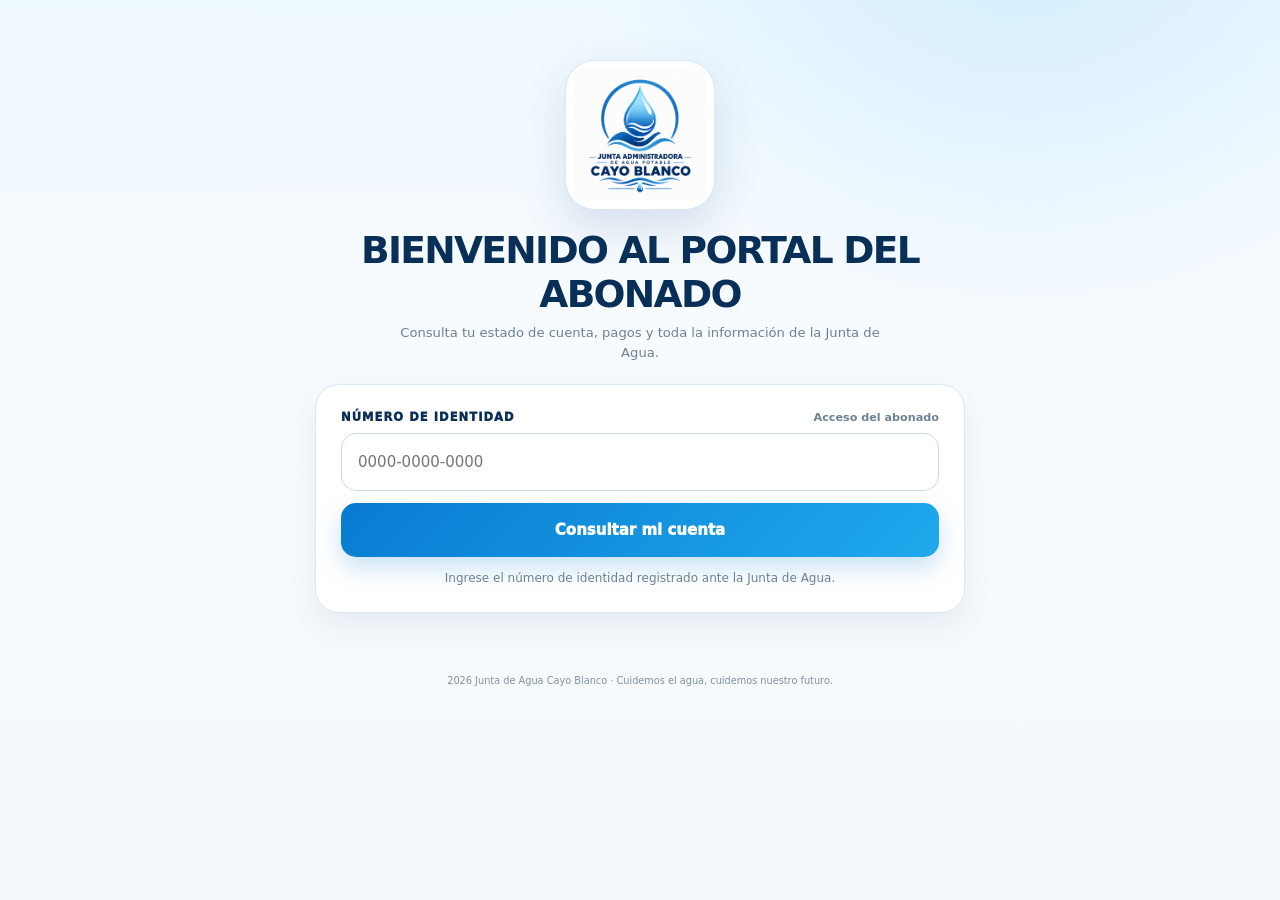
==== commit d9f1ac20: "Update index.html" ====
--- a/index.html
+++ b/index.html
@@ -20,6 +20,7 @@
   <nav class="nav" aria-label="Navegación">
     <button data-target="inicio" class="active"><span class="nav-icon">🏠</span>Inicio</button>
     <button data-target="pagos"><span class="nav-icon">💧</span>Estado de Cuenta</button>
+    <button data-target="historico"><span class="nav-icon">📚</span>Historico</button>
     <button data-target="comunicados"><span class="nav-icon">📢</span>Comunicados</button>
     <button data-target="suministro"><span class="nav-icon">🚰</span>Suministro</button>
     <button data-target="cortes"><span class="nav-icon">🚱</span>Cortes</button>
@@ -36,7 +37,7 @@
   <section id="login" class="login-wrap">
     <div class="login-hero">
       <div class="big-logo"><img src="LOGO.png" alt="Junta Administradora de Agua Potable Cayo Blanco"></div>
-      <h1>Bienvenido al portal del abonado</h1>
+      <h1>BIENVENIDO AL PORTAL DEL ABONADO</h1>
       <p>Consulta tu estado de cuenta, pagos y toda la información de la Junta de Agua.</p>
     </div>
     <div class="login-card">
@@ -83,6 +84,14 @@
     <div id="status" class="status">
       <div class="left"><div class="status-icon">✓</div><div><div class="eyebrow">Estado de tu cuenta</div><h3 id="estado">AL DÍA</h3><div id="estadoMensaje" style="color:var(--muted);font-size:.78rem;margin-top:4px">Gracias por mantenerte al día con tus pagos.</div></div></div>
       <div class="debt"><small>Saldo pendiente</small><div id="deudaGrande" class="amount">L0.00</div></div>
+    </div>
+
+    <div id="deudaAdvertencia" class="deuda-advertencia hidden" role="alert" aria-live="polite">
+      <div id="deudaAdvertenciaIcon" class="deuda-advertencia-icon">⚠️</div>
+      <div>
+        <strong id="deudaAdvertenciaTitulo">Aviso de cuenta</strong>
+        <div id="deudaAdvertenciaTexto">Revisa los meses pendientes de tu cuenta.</div>
+      </div>
     </div>
 
     <section class="meeting-summary">
@@ -122,12 +131,17 @@
         <button data-target="cortes"><span class="qico">🚱</span>Ver cortes</button>
         <button data-target="reuniones"><span class="qico">👥</span>Próximas reuniones</button>
         <button data-target="trabajo"><span class="qico">🛠️</span>Días de trabajo</button>
-        <button data-target="peque"><span class="qico">🏠</span>PEQUE</button>
+        <button data-target="pegue"><span class="qico">🏠</span>PEGUE</button>
         <button data-target="contactos"><span class="qico">👨‍💻</span>Contactos</button>
       </div></div>
     </section>
 
     
+  </section>
+
+  <section id="historico" class="screen card section secondary">
+    <div class="view-head"><div><h2>Historico</h2><p>Consulta tus saldos y pagos de años anteriores.</p></div><button class="back-home" data-target="inicio">← Volver al inicio</button></div>
+    <div id="historicoLista" class="historico-years"></div>
   </section>
 
   <section id="historial" class="screen card section secondary">
@@ -172,11 +186,11 @@
     <div class="card-body"><div id="trabajoDetalleLista" class="meeting-detail"></div></div>
   </section>
 
-  <section id="peque" class="screen card section secondary">
-    <div class="view-head"><div><h2>PEQUE</h2><p>Aporte total establecido: L4,500. Plazo de pago: 6 meses.</p></div><button class="back-home" data-target="inicio">← Volver al inicio</button></div>
-    <div class="meeting-stats"><div class="meeting-stat"><small>Total</small><strong>L4,500</strong></div><div class="meeting-stat attended"><small>Pagado</small><strong id="pequePagado">L0.00</strong></div><div class="meeting-stat fine"><small>Saldo</small><strong id="pequeSaldo">L4,500.00</strong></div></div>
-    <div class="card-head"><div class="card-title"><div class="ico">🏠</div><div><h3 id="pequeEstado">PENDIENTE</h3><p>El saldo del PEQUE se suma al saldo general hasta quedar cancelado.</p></div></div></div>
-    <div class="card-body"><div style="height:10px;background:#e8edf2;border-radius:99px;overflow:hidden"><div id="pequeProgress" style="height:100%;width:0%;background:var(--green);transition:width .3s"></div></div><div id="pequePagosLista" class="list" style="margin-top:16px"></div></div>
+  <section id="pegue" class="screen card section secondary">
+    <div class="view-head"><div><h2>PEGUE</h2><p>Aporte total establecido: L4,500. Plazo de pago: 6 meses.</p></div><button class="back-home" data-target="inicio">← Volver al inicio</button></div>
+    <div class="meeting-stats"><div class="meeting-stat"><small>Total</small><strong>L4,500</strong></div><div class="meeting-stat attended"><small>Pagado</small><strong id="peguePagado">L0.00</strong></div><div class="meeting-stat fine"><small>Saldo</small><strong id="pegueSaldo">L4,500.00</strong></div></div>
+    <div class="card-head"><div class="card-title"><div class="ico">🏠</div><div><h3 id="pegueEstado">PENDIENTE</h3><p>El saldo del PEGUE se suma al saldo general hasta quedar cancelado.</p></div></div></div>
+    <div class="card-body"><div style="height:10px;background:#e8edf2;border-radius:99px;overflow:hidden"><div id="pegueProgress" style="height:100%;width:0%;background:var(--green);transition:width .3s"></div></div><div id="peguePagosLista" class="list" style="margin-top:16px"></div></div>
   </section>
 
   <section id="consejos" class="screen card section secondary">
--- a/styles.css
+++ b/styles.css
@@ -947,3 +947,46 @@
     display:none!important;
   }
 }
+
+
+/* Aviso automático por mensualidades pendientes */
+.deuda-advertencia{
+  display:flex;
+  align-items:flex-start;
+  gap:12px;
+  margin:14px 0 18px;
+  padding:14px 16px;
+  border-radius:14px;
+  border:1px solid #f59e0b;
+  background:#fff7ed;
+  color:#9a3412;
+  box-sizing:border-box;
+}
+.deuda-advertencia.hidden{display:none!important;}
+.deuda-advertencia.grave{
+  border-color:#dc2626;
+  background:#fef2f2;
+  color:#991b1b;
+}
+.deuda-advertencia-icon{font-size:1.35rem;line-height:1.2;flex:0 0 auto;}
+.deuda-advertencia strong{display:block;margin-bottom:4px;font-size:.95rem;}
+.deuda-advertencia div:last-child{font-size:.82rem;line-height:1.45;}
+
+
+/* ============================================================
+   HISTORICO - NUEVO APARTADO
+   ============================================================ */
+.historico-years{display:grid;gap:18px}
+.historico-year{padding:20px}
+.historico-year-head{display:flex;align-items:center;justify-content:space-between;gap:16px;margin-bottom:18px}
+.historico-year-head h3{margin:0;font-size:1.35rem}
+.historico-year-head strong{font-size:1.25rem}
+.historico-grid{display:grid;grid-template-columns:repeat(2,minmax(0,1fr));gap:12px}
+.historico-item{padding:14px;border-radius:12px;background:rgba(0,0,0,.035);display:flex;flex-direction:column;gap:5px}
+.historico-item span{font-size:.78rem;color:var(--muted)}
+.historico-item strong{font-size:1rem}
+.historico-item.total{border:1px solid rgba(0,0,0,.08)}
+@media (max-width:600px){
+  .historico-year-head{align-items:flex-start}
+  .historico-grid{grid-template-columns:1fr}
+}
